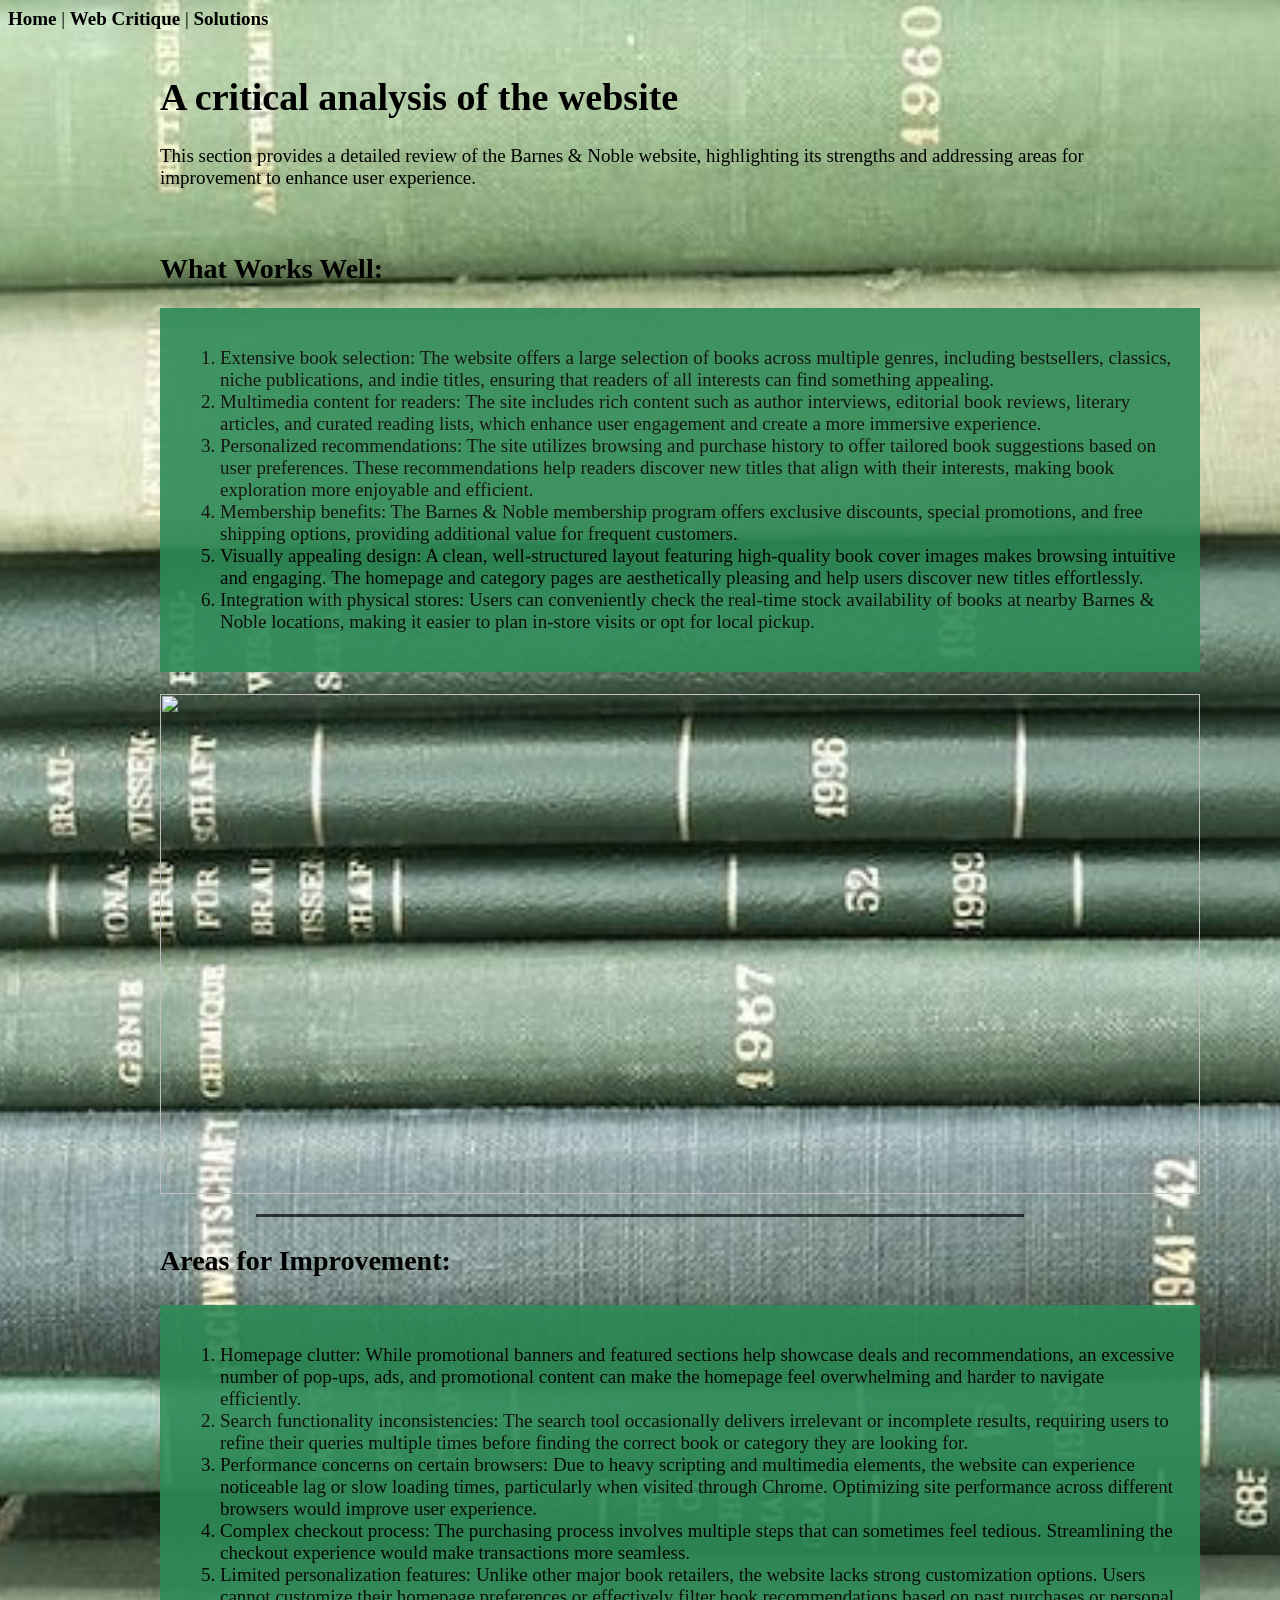
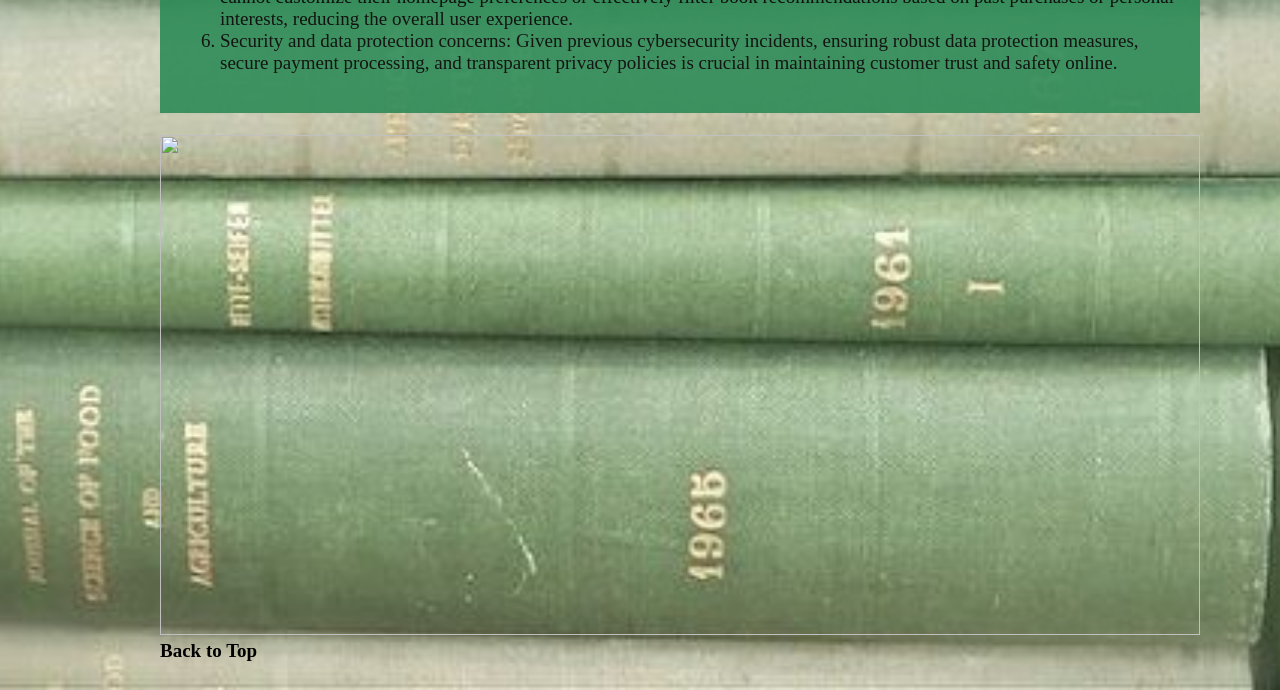
==== webcritique.html @ 323c3d8b "Add files via upload" ====
<!DOCTYPE html>
<html>
<head> <title> Web Critique </title>
<link rel = "stylesheet" href = "style.css">
<style>
       body {
           background-image: url('Images/95.jpg');
           background-size: cover; 
           background-position: center; 
           background-repeat: no-repeat; 
        }
</style>
</head>
<body style = "color: black;">
<a href="index.html" style = "color: black;"> Home </a> |
<a href="webcritique.html" style = "color: black;"> Web Critique </a> |
<a href="solutions.html" style = "color: black;"> Solutions </a>
 
<div class = "container">
<h1 style = "color: black;"> A critical analysis of the website </h1>
<p style = "color: black;"> This section provides a detailed review of the Barnes & Noble website, highlighting its strengths and addressing areas for improvement to enhance user experience. </p> <br>

<h2 style = "color: black;"> What Works Well: </h2>
<div style="padding: 20px; width: 1000px; opacity: 0.9; background-color: seagreen;">
<ol style = "color: black;">
<li> Extensive book selection: The website offers a large selection of books across multiple genres, including bestsellers, classics, niche publications, and indie titles, ensuring that readers of all interests can find something appealing. </li>
<li> Multimedia content for readers: The site includes rich content such as author interviews, editorial book reviews, literary articles, and curated reading lists, which enhance user engagement and create a more immersive experience. </li>
<li> Personalized recommendations: The site utilizes browsing and purchase history to offer tailored book suggestions based on user preferences. These recommendations help readers discover new titles that align with their interests, making book exploration more enjoyable and efficient. </li>
<li> Membership benefits: The Barnes & Noble membership program offers exclusive discounts, special promotions, and free shipping options, providing additional value for frequent customers. </li>
<li> Visually appealing design: A clean, well-structured layout featuring high-quality book cover images makes browsing intuitive and engaging. The homepage and category pages are aesthetically pleasing and help users discover new titles effortlessly. </li>
<li> Integration with physical stores: Users can conveniently check the real-time stock availability of books at nearby Barnes & Noble locations, making it easier to plan in-store visits or opt for local pickup.  </li>
</ol>
</div>
<br>
<img src="images/screenshot 1.jpg" width="1040" height="500"> 

<hr style = "background-color: black;">


<h3 style = "color: black;"> <strong> Areas for Improvement: </strong> </h3>
<div style="padding: 20px; width: 1000px; opacity: 0.9; background-color: seagreen;">
<ol style = "color: black;"> 
<li> Homepage clutter: While promotional banners and featured sections help showcase deals and recommendations, an excessive number of pop-ups, ads, and promotional content can make the homepage feel overwhelming and harder to navigate efficiently. </li>
<li> Search functionality inconsistencies: The search tool occasionally delivers irrelevant or incomplete results, requiring users to refine their queries multiple times before finding the correct book or category they are looking for. </li>
<li> Performance concerns on certain browsers: Due to heavy scripting and multimedia elements, the website can experience noticeable lag or slow loading times, particularly when visited through Chrome. Optimizing site performance across different browsers would improve user experience. </li>
<li> Complex checkout process: The purchasing process involves multiple steps that can sometimes feel tedious. Streamlining the checkout experience would make transactions more seamless. </li>
<li> Limited personalization features: Unlike other major book retailers, the website lacks strong customization options. Users cannot customize their homepage preferences or effectively filter book recommendations based on past purchases or personal interests, reducing the overall user experience. </li>
<li> Security and data protection concerns: Given previous cybersecurity incidents, ensuring robust data protection measures, secure payment processing, and transparent privacy policies is crucial in maintaining customer trust and safety online. </li>
 </ol> 
</div>
<br>
<img src="images/screenshot.jpg" width="1040" height="500"> 


<a href="#top" style = "color: black;" "font-size: 20;"> <strong> Back to Top</a>
</div>

</body>
</html>
---- style.css ----
body {color: ghostwhite;
      background-color: black;
      font-family: Amasis MT Pro Medium, georgia,serif;
      font-size: 19px;
}
  
 

h1 {color: lightcyan; font-family:georgia, aptos display, serif;
}

h2 {color: lightblue; font-family:aptos display, georgia, serif; font-size: 28px;
}

h3 {color: lightblue; font-family:, aptos display, georgia, serif; font-size: 28px;
}

h4 {color: lightblue; font-family:aptos display, georgia, serif; font-size: 28px;
}

h5 {color: lightcyan; font-family:georgia, aptos display, serif; font-size: 32px;
}


ul { font-family: Trebuchet MS,georgia,serif;  
}

ol { color: ghostwhite; font-family: Trebuchet MS,georgia,serif;  
}

/*all paragraph text will be grey*/
p {color: ghostwhite; font-family: Trebuchet MS,georgia,serif;
}

/*hyperlinks*/

a:link { 
	font-weight: bold;
	font-family: Franklin Gothic Medium; 
	text-decoration: none; 
	color: skyblue;
	}
a:hover, a:focus, a:active { 
	text-decoration: underline; 
	color: #9685BA;
	}

/*holds everything together*/

.container {
	margin-top: 0px;
	margin-bottom: 0px;
	margin-right: auto;
    	margin-left: auto;
	width: 960px;
	border: none;
	padding: 20px;
	
	}
/*horizontal rule (line)*/
hr {
    border: none;
    height: 3px;
    background-color: skyblue;
    width: 80%; 
    margin: 15px auto; 
    opacity: 0.7; 
}


table, th, td {
  border: 1px solid saddlebrown;
  border-collapse: collapse;
}
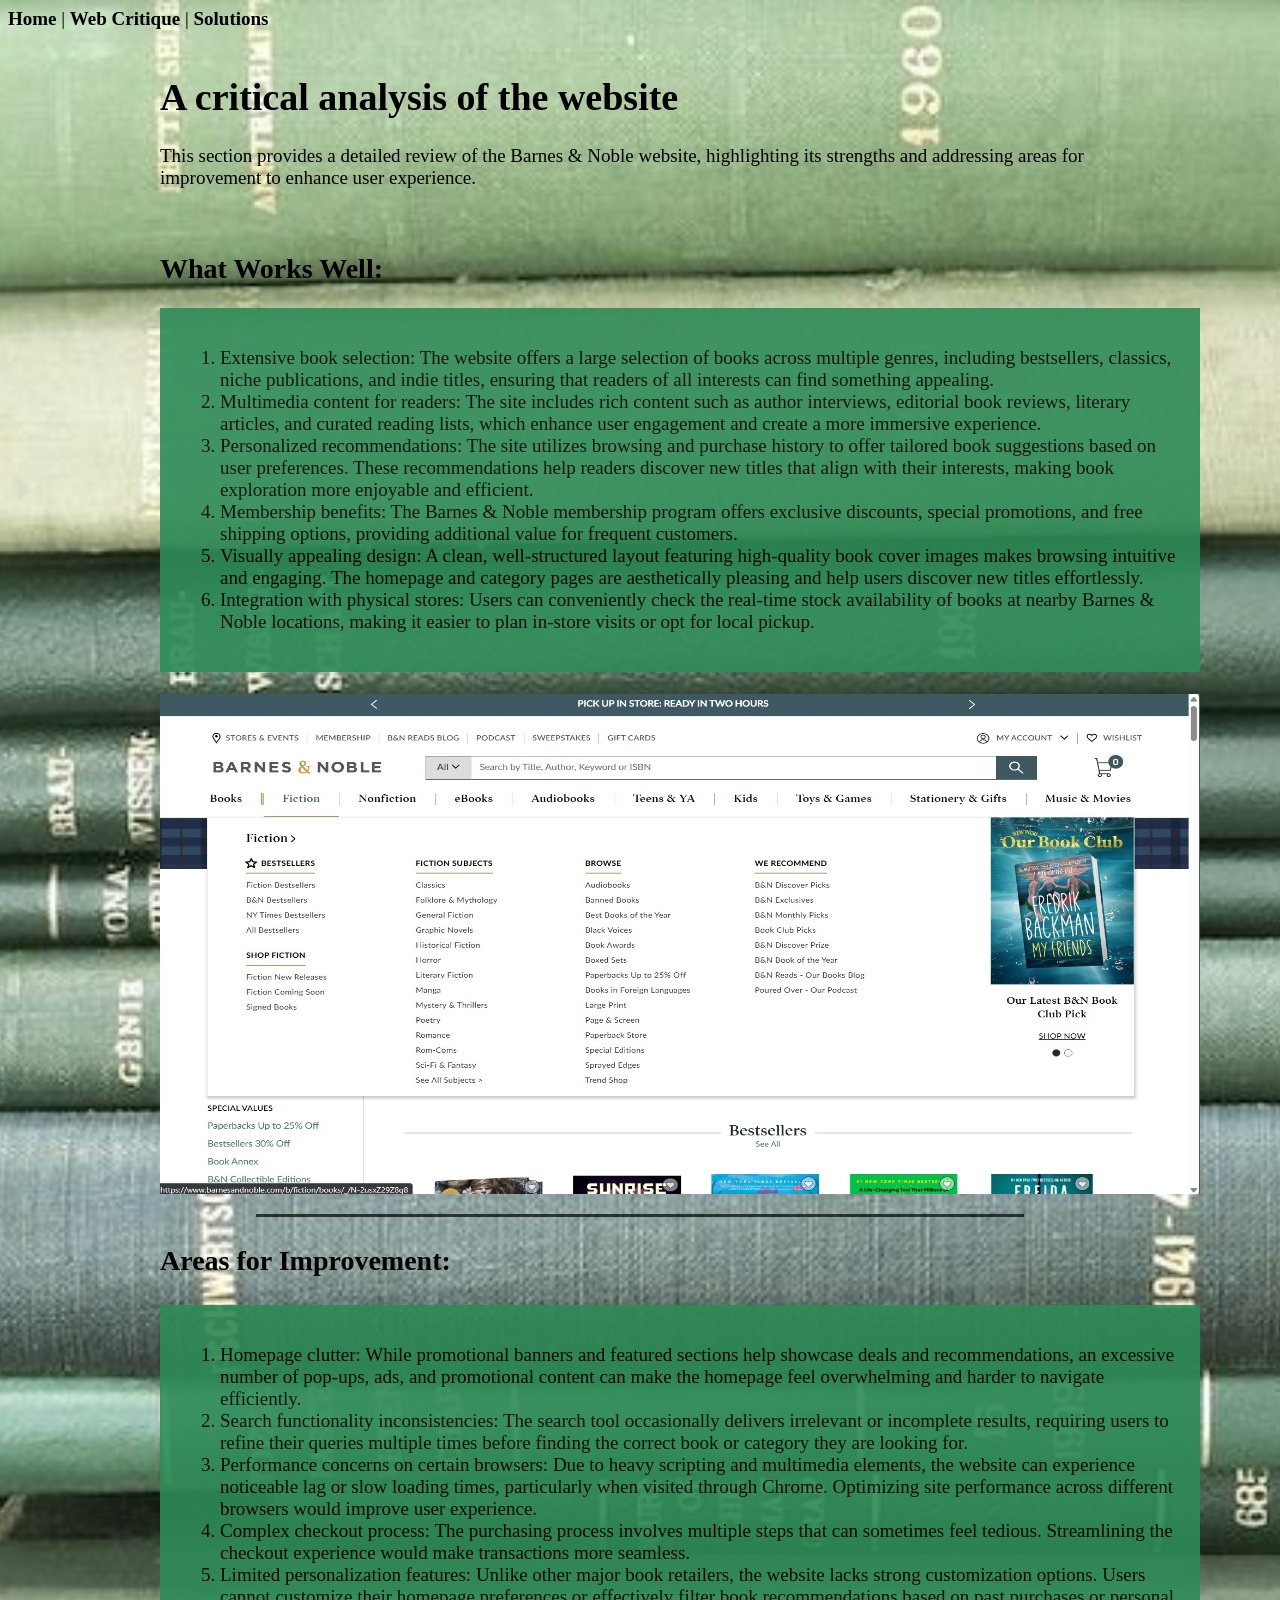
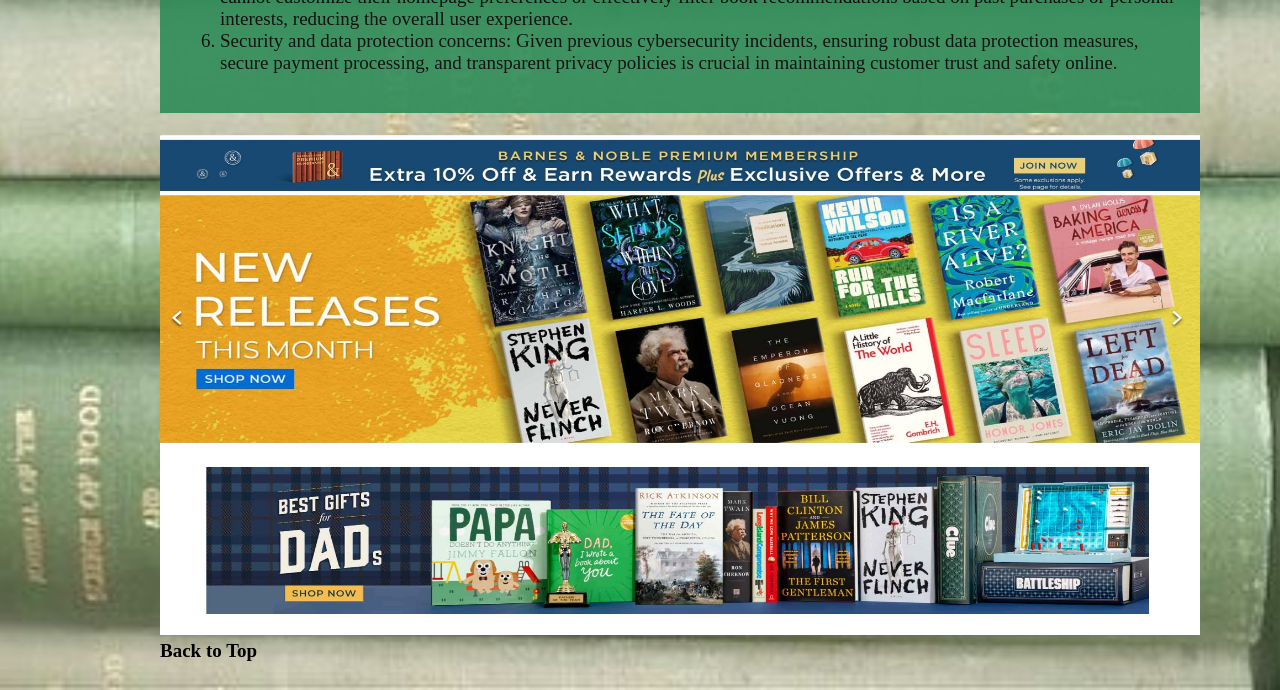
==== commit 8ec1b7d9: "Update webcritique.html" ====
--- a/webcritique.html
+++ b/webcritique.html
@@ -32,7 +32,7 @@
 </ol>
 </div>
 <br>
-<img src="images/screenshot 1.jpg" width="1040" height="500"> 
+<img src="Images/Screenshot 1.jpg" width="1040" height="500"> 
 
 <hr style = "background-color: black;">
 
@@ -49,11 +49,11 @@
  </ol> 
 </div>
 <br>
-<img src="images/screenshot.jpg" width="1040" height="500"> 
+<img src="Images/Screenshot.jpg" width="1040" height="500"> 
 
 
 <a href="#top" style = "color: black;" "font-size: 20;"> <strong> Back to Top</a>
 </div>
 
 </body>
-</html>+</html>
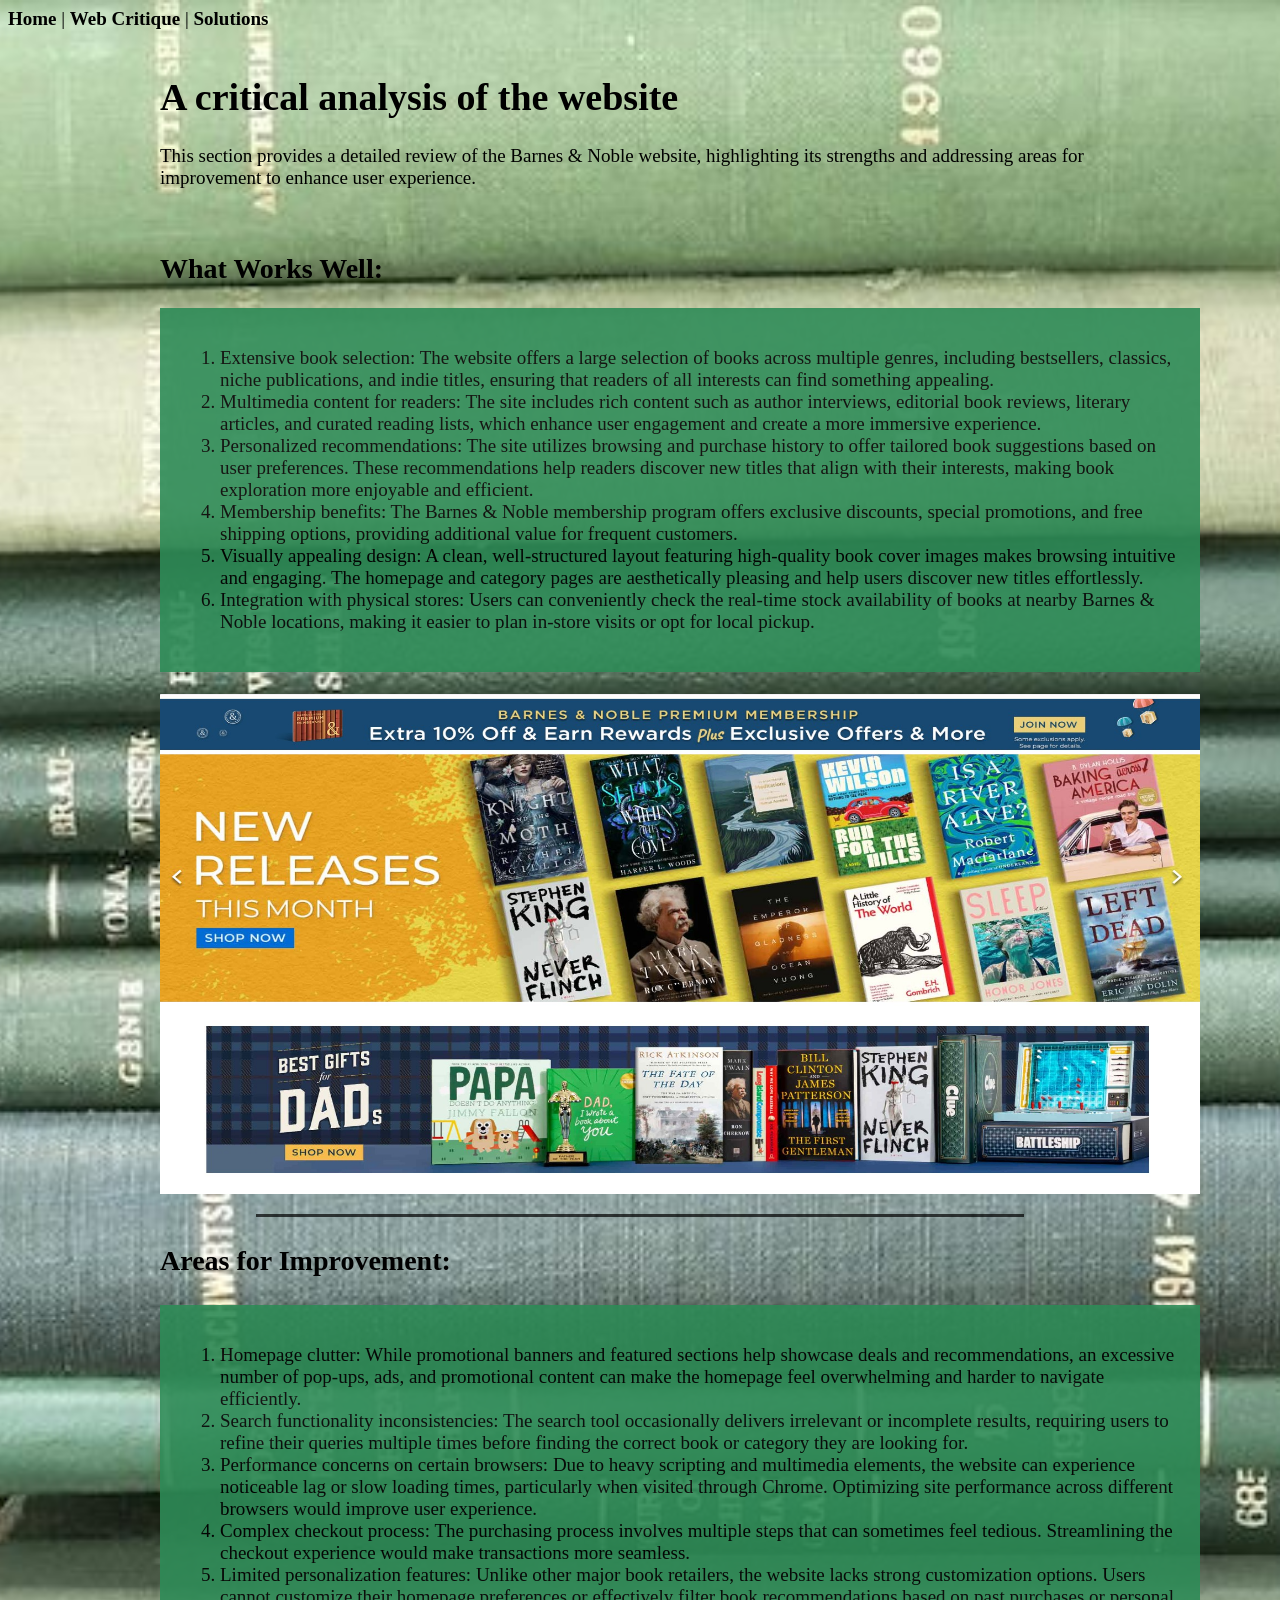
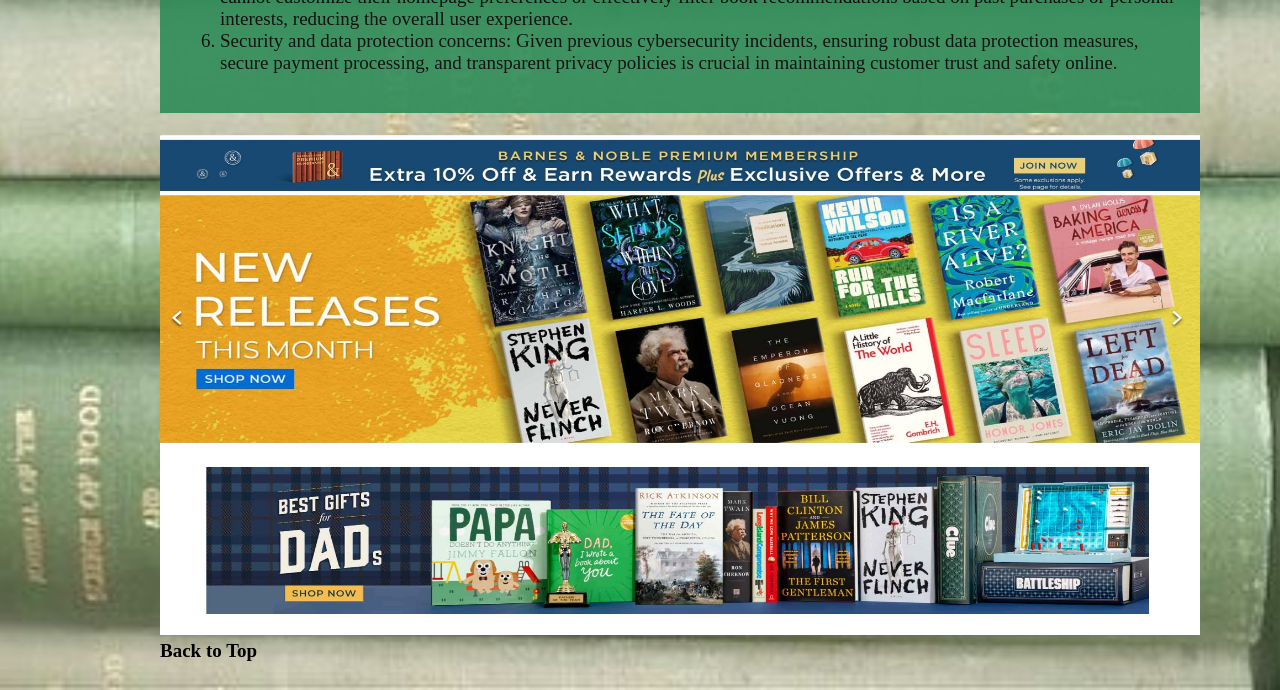
==== commit 829cdeb9: "Update webcritique.html" ====
--- a/webcritique.html
+++ b/webcritique.html
@@ -32,7 +32,7 @@
 </ol>
 </div>
 <br>
-<img src="Images/Screenshot 1.jpg" width="1040" height="500"> 
+<img src="Images/Screenshot.jpg" width="1040" height="500"> 
 
 <hr style = "background-color: black;">
 
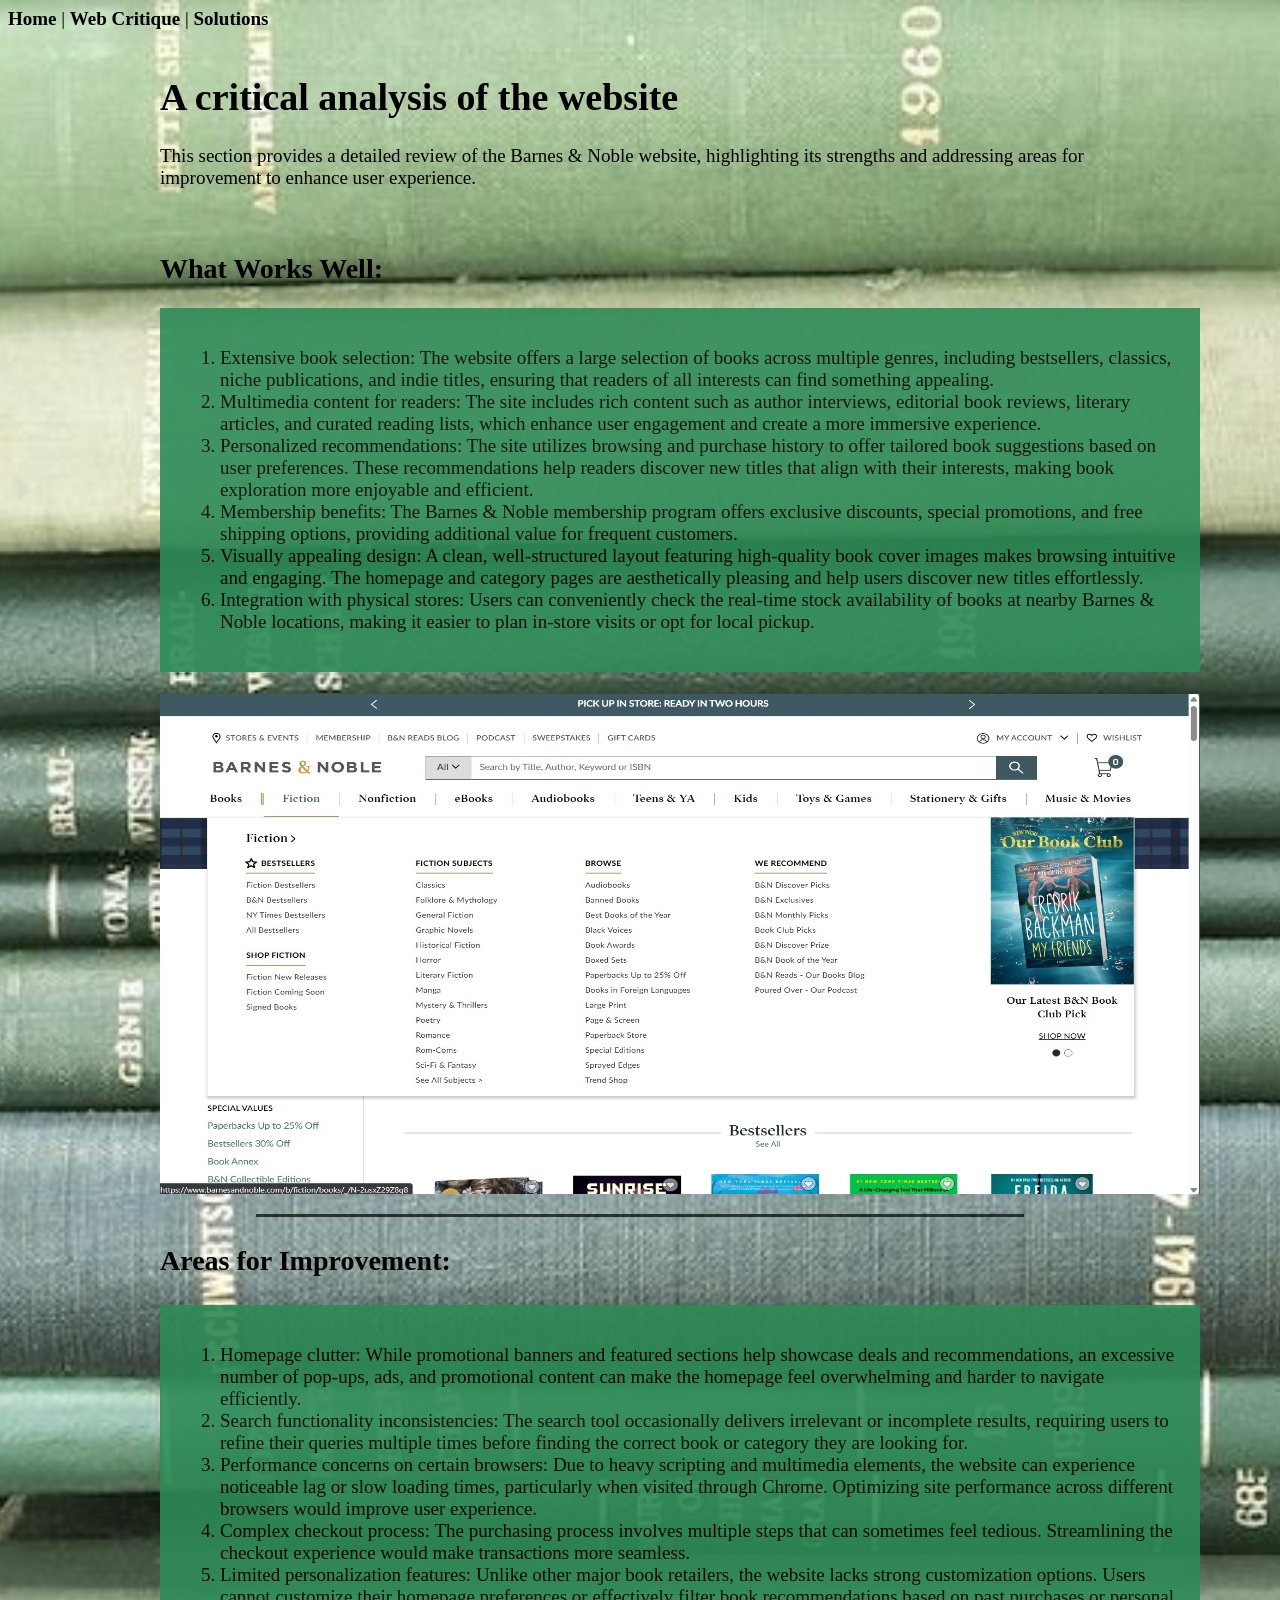
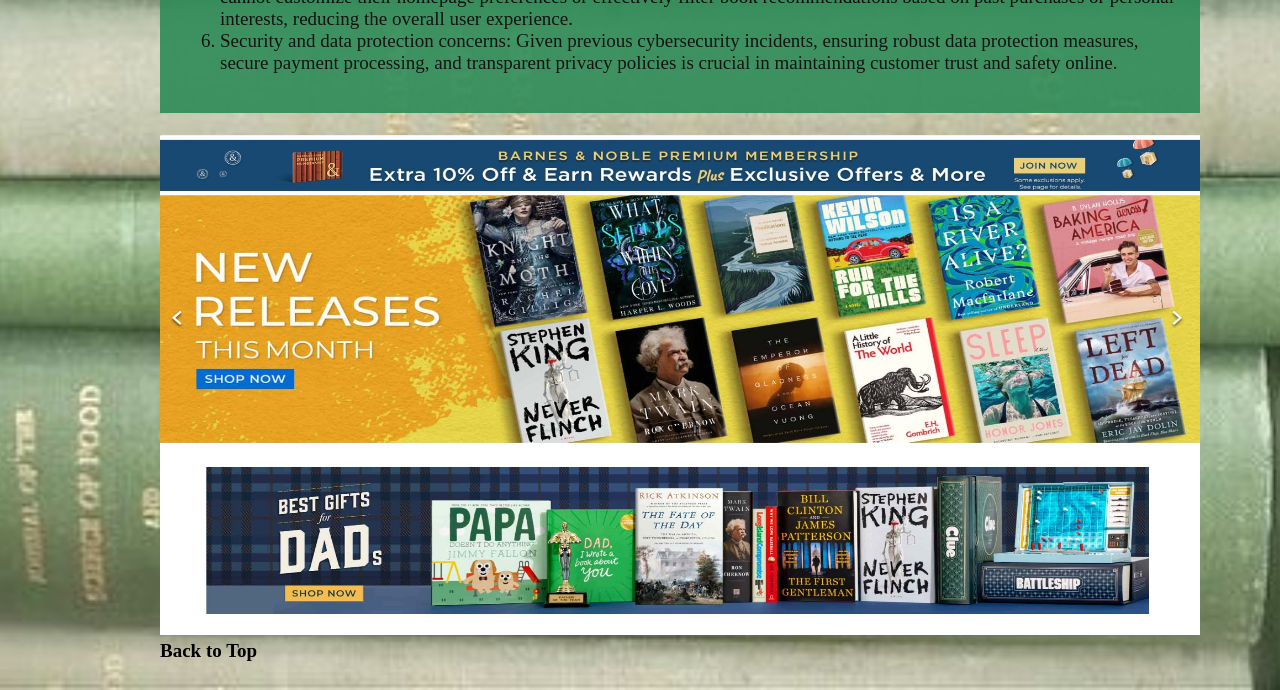
==== commit 953ec7b3: "Update webcritique.html" ====
--- a/webcritique.html
+++ b/webcritique.html
@@ -32,7 +32,7 @@
 </ol>
 </div>
 <br>
-<img src="Images/Screenshot.jpg" width="1040" height="500"> 
+<img src="Images/Screenshot 1.jpg" width="1040" height="500"> 
 
 <hr style = "background-color: black;">
 
